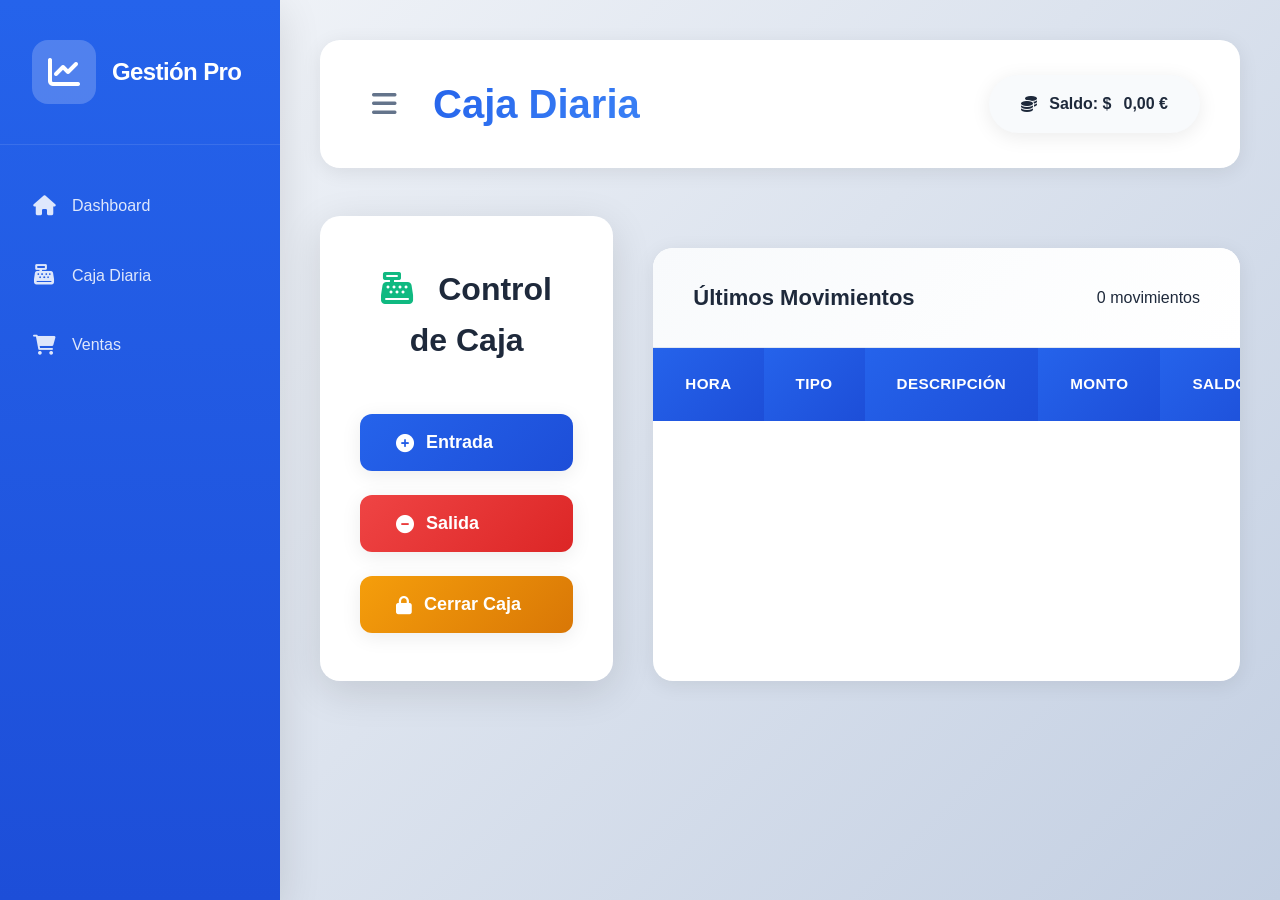
==== caja-diaria.html @ b1e97f24 "caja-ventas" ====
<!DOCTYPE html>
<html lang="es">
<head>
    <meta charset="UTF-8">
    <meta name="viewport" content="width=device-width, initial-scale=1.0">
    <title>Caja Diaria - Gestión de Ventas Pro</title>
    <link rel="stylesheet" href="estilos.css">
    <link href="https://cdnjs.cloudflare.com/ajax/libs/font-awesome/6.0.0/css/all.min.css" rel="stylesheet">
</head>
<body>
    <div class="container">
        <nav class="sidebar">
            <div class="logo">
                <i class="fas fa-chart-line"></i>
                <h2>Gestión Pro</h2>
            </div>
            <ul class="nav-menu">
                <li class="nav-item">
                    <a href="index.html" class="nav-link">
                        <i class="fas fa-home"></i>
                        <span>Dashboard</span>
                    </a>
                </li>
                <li class="nav-item active">
                    <a href="caja-diaria.html" class="nav-link">
                        <i class="fas fa-cash-register"></i>
                        <span>Caja Diaria</span>
                    </a>
                </li>
                <li class="nav-item">
                    <a href="ventas.html" class="nav-link">
                        <i class="fas fa-shopping-cart"></i>
                        <span>Ventas</span>
                    </a>
                </li>
            </ul>
        </nav>

        <main class="main-content">
            <header class="header">
                <div class="header-left">
                    <i class="fas fa-bars menu-toggle"></i>
                    <h1>Caja Diaria</h1>
                </div>
                <div class="header-right">
                    <span class="user-profile">
                        <i class="fas fa-coins"></i>
                        Saldo: $<span id="caja-total">0.00</span>
                    </span>
                </div>
            </header>

            <div class="caja-container">
                <div class="caja-card">
                    <div class="caja-header">
                        <h2><i class="fas fa-cash-register"></i> Control de Caja</h2>
                        <div class="caja-actions">
                            <button class="btn btn-primary btn-lg" onclick="app.addEntrada()">
                                <i class="fas fa-plus-circle"></i> Entrada
                            </button>
                            <button class="btn btn-danger btn-lg" onclick="app.addSalida()">
                                <i class="fas fa-minus-circle"></i> Salida
                            </button>
                            <button class="btn btn-warning btn-lg" onclick="app.cerrarCaja()">
                                <i class="fas fa-lock"></i> Cerrar Caja
                            </button>
                        </div>
                    </div>
                </div>

                <div class="table-container">
                    <div class="table-header">
                        <h3>Últimos Movimientos</h3>
                        <span id="total-movimientos">0 movimientos</span>
                    </div>
                    <table class="data-table">
                        <thead>
                            <tr>
                                <th>Hora</th>
                                <th>Tipo</th>
                                <th>Descripción</th>
                                <th>Monto</th>
                                <th>Saldo</th>
                            </tr>
                        </thead>
                        <tbody id="caja-movimientos"></tbody>
                    </table>
                </div>
            </div>
        </main>
    </div>

    <script src="app.js"></script>
</body>
</html>
---- estilos.css ----
/* ========================================
   GESTIÓN DE VENTAS PRO - ESTILOS COMPLETOS
   ======================================== */

* {
    margin: 0;
    padding: 0;
    box-sizing: border-box;
}

:root {
    /* Colores Primarios */
    --primary-color: #2563eb;
    --primary-dark: #1d4ed8;
    --primary-light: #3b82f6;
    
    /* Colores Secundarios */
    --secondary-color: #f8fafc;
    --secondary-dark: #e2e8f0;
    
    /* Colores de Estado */
    --success: #10b981;
    --success-dark: #059669;
    --danger: #ef4444;
    --danger-dark: #dc2626;
    --warning: #f59e0b;
    --warning-dark: #d97706;
    
    /* Texto */
    --text-primary: #1e293b;
    --text-secondary: #64748b;
    --text-muted: #94a3b8;
    
    /* Sombras */
    --shadow: 0 4px 20px rgba(0,0,0,0.08);
    --shadow-lg: 0 10px 40px rgba(0,0,0,0.12);
    --shadow-hover: 0 20px 60px rgba(0,0,0,0.15);
    
    /* Bordes */
    --border-color: #e2e8f0;
    --border-radius: 12px;
    --border-radius-lg: 20px;
}

/* BASE */
body {
    font-family: 'Inter', -apple-system, BlinkMacSystemFont, 'Segoe UI', Roboto, sans-serif;
    background: linear-gradient(135deg, #f5f7fa 0%, #c3cfe2 100%);
    color: var(--text-primary);
    line-height: 1.6;
    overflow-x: hidden;
}

.container {
    display: flex;
    min-height: 100vh;
}

/* SIDEBAR */
.sidebar {
    width: 280px;
    background: linear-gradient(180deg, var(--primary-color) 0%, var(--primary-dark) 100%);
    color: white;
    position: fixed;
    height: 100vh;
    z-index: 1000;
    box-shadow: var(--shadow-lg);
    transition: all 0.3s cubic-bezier(0.4, 0, 0.2, 1);
}

.logo {
    padding: 2.5rem 2rem;
    display: flex;
    align-items: center;
    gap: 1rem;
    border-bottom: 1px solid rgba(255,255,255,0.1);
}

.logo i {
    font-size: 2rem;
    background: rgba(255,255,255,0.2);
    padding: 1rem;
    border-radius: 16px;
}

.logo h2 {
    font-size: 1.5rem;
    font-weight: 800;
    letter-spacing: -0.025em;
}

.nav-menu {
    list-style: none;
    padding: 1.5rem 0;
}

.nav-item {
    margin: 0.25rem 0;
}

.nav-link {
    display: flex;
    align-items: center;
    gap: 1rem;
    padding: 1.25rem 2rem;
    color: rgba(255,255,255,0.85);
    text-decoration: none;
    transition: all 0.3s cubic-bezier(0.4, 0, 0.2, 1);
    font-weight: 500;
    position: relative;
}

.nav-link:hover,
.nav-link.active {
    background: rgba(255,255,255,0.15);
    color: white;
    transform: translateX(8px);
    border-right: 4px solid rgba(255,255,255,0.3);
}

.nav-link i {
    font-size: 1.25rem;
    width: 24px;
    text-align: center;
}

/* MAIN CONTENT */
.main-content {
    margin-left: 280px;
    flex: 1;
    padding: 2.5rem;
    min-height: 100vh;
}

.header {
    display: flex;
    justify-content: space-between;
    align-items: center;
    margin-bottom: 3rem;
    background: white;
    padding: 2rem 2.5rem;
    border-radius: var(--border-radius-lg);
    box-shadow: var(--shadow);
    backdrop-filter: blur(10px);
}

.header-left {
    display: flex;
    align-items: center;
    gap: 1.5rem;
}

.header-left h1 {
    font-size: 2.5rem;
    font-weight: 800;
    background: linear-gradient(135deg, var(--primary-color), var(--primary-light));
    -webkit-background-clip: text;
    -webkit-text-fill-color: transparent;
    background-clip: text;
}

.menu-toggle {
    font-size: 1.75rem;
    cursor: pointer;
    color: var(--text-secondary);
    padding: 0.75rem;
    border-radius: 12px;
    transition: all 0.3s ease;
}

.menu-toggle:hover {
    background: var(--secondary-color);
    color: var(--primary-color);
}

.user-profile {
    display: flex;
    align-items: center;
    gap: 0.75rem;
    padding: 1rem 2rem;
    background: var(--secondary-color);
    border-radius: 50px;
    font-weight: 600;
    box-shadow: var(--shadow);
    transition: all 0.3s ease;
}

.user-profile:hover {
    transform: translateY(-2px);
    box-shadow: var(--shadow-hover);
}

/* CARDS */
.dashboard-grid {
    display: grid;
    grid-template-columns: repeat(auto-fit, minmax(320px, 1fr));
    gap: 2rem;
    margin-bottom: 3rem;
}

.card {
    background: white;
    border-radius: var(--border-radius-lg);
    padding: 2.5rem 2rem;
    box-shadow: var(--shadow);
    transition: all 0.4s cubic-bezier(0.4, 0, 0.2, 1);
    position: relative;
    overflow: hidden;
}

.card::before {
    content: '';
    position: absolute;
    top: 0;
    left: 0;
    right: 0;
    height: 5px;
    background: linear-gradient(90deg, var(--primary-color), var(--success), var(--warning));
}

.card:hover {
    transform: translateY(-12px) scale(1.02);
    box-shadow: var(--shadow-hover);
}

.card-header {
    display: flex;
    align-items: center;
    gap: 1rem;
    margin-bottom: 1.5rem;
}

.card-header i {
    font-size: 2.25rem;
    color: var(--primary-color);
    width: 50px;
    height: 50px;
    display: flex;
    align-items: center;
    justify-content: center;
    background: linear-gradient(135deg, rgba(37,99,235,0.1), rgba(37,99,235,0.05));
    border-radius: 16px;
}

.card-header h3 {
    font-size: 1.125rem;
    font-weight: 700;
    color: var(--text-primary);
}

.metric {
    font-size: 3rem;
    font-weight: 800;
    color: var(--text-primary);
    line-height: 1;
    margin-bottom: 0.5rem;
    background: linear-gradient(135deg, var(--text-primary), var(--text-secondary));
    -webkit-background-clip: text;
    -webkit-text-fill-color: transparent;
    background-clip: text;
}

.metric-change {
    font-size: 1rem;
    font-weight: 700;
    padding: 0.5rem 1rem;
    border-radius: 20px;
    display: inline-flex;
    align-items: center;
    gap: 0.5rem;
}

.metric-change.positive {
    background: rgba(16, 185, 129, 0.15);
    color: var(--success);
}

.metric-change.negative {
    background: rgba(239, 68, 68, 0.15);
    color: var(--danger);
}

/* BUTTONS */
.btn {
    padding: 14px 28px;
    border: none;
    border-radius: var(--border-radius);
    font-weight: 700;
    cursor: pointer;
    transition: all 0.3s cubic-bezier(0.4, 0, 0.2, 1);
    display: inline-flex;
    align-items: center;
    gap: 0.75rem;
    text-decoration: none;
    font-size: 1rem;
    position: relative;
    overflow: hidden;
}

.btn::before {
    content: '';
    position: absolute;
    top: 0;
    left: -100%;
    width: 100%;
    height: 100%;
    background: linear-gradient(90deg, transparent, rgba(255,255,255,0.3), transparent);
    transition: left 0.5s;
}

.btn:hover::before {
    left: 100%;
}

.btn-primary {
    background: linear-gradient(135deg, var(--primary-color), var(--primary-dark));
    color: white;
    box-shadow: var(--shadow);
}

.btn-primary:hover {
    transform: translateY(-3px);
    box-shadow: var(--shadow-hover);
}

.btn-success {
    background: linear-gradient(135deg, var(--success), var(--success-dark));
    color: white;
    box-shadow: var(--shadow);
}

.btn-success:hover {
    transform: translateY(-3px);
    box-shadow: var(--shadow-hover);
}

.btn-danger {
    background: linear-gradient(135deg, var(--danger), var(--danger-dark));
    color: white;
    box-shadow: var(--shadow);
}

.btn-danger:hover {
    transform: translateY(-3px);
    box-shadow: var(--shadow-hover);
}

.btn-warning {
    background: linear-gradient(135deg, var(--warning), var(--warning-dark));
    color: white;
    box-shadow: var(--shadow);
}

.btn-warning:hover {
    transform: translateY(-3px);
    box-shadow: var(--shadow-hover);
}

.btn-lg {
    padding: 18px 36px;
    font-size: 1.125rem;
}

.btn-icon {
    background: var(--secondary-color);
    border: 2px solid var(--border-color);
    width: 48px;
    height: 48px;
    border-radius: 12px;
    margin: 0 0.25rem;
    transition: all 0.3s ease;
}

.btn-icon:hover {
    background: var(--primary-color);
    color: white;
    border-color: var(--primary-color);
    transform: scale(1.15) rotate(5deg);
}

/* TABLES */
.table-container {
    background: white;
    border-radius: var(--border-radius-lg);
    box-shadow: var(--shadow);
    overflow: hidden;
    margin-top: 2rem;
}

.table-header {
    display: flex;
    justify-content: space-between;
    align-items: center;
    padding: 2rem 2.5rem;
    background: linear-gradient(135deg, var(--secondary-color), white);
    border-bottom: 1px solid var(--border-color);
}

.table-header h3 {
    font-size: 1.375rem;
    font-weight: 700;
    color: var(--text-primary);
}

.data-table {
    width: 100%;
    border-collapse: collapse;
}

.data-table th {
    background: linear-gradient(135deg, var(--primary-color), var(--primary-dark));
    color: white;
    padding: 1.5rem 2rem;
    text-align: left;
    font-weight: 700;
    font-size: 0.95rem;
    letter-spacing: 0.025em;
    text-transform: uppercase;
}

.data-table td {
    padding: 1.75rem 2rem;
    border-bottom: 1px solid var(--border-color);
    transition: all 0.3s ease;
}

.data-table tr {
    transition: all 0.3s ease;
}

.data-table tr:hover {
    background: linear-gradient(135deg, rgba(37,99,235,0.03), rgba(37,99,235,0.01));
    transform: scale(1.01);
}

.positive {
    color: var(--success) !important;
    font-weight: 700;
}

.negative {
    color: var(--danger) !important;
    font-weight: 700;
}

/* BADGES */
.badge {
    padding: 0.5rem 1rem;
    border-radius: 25px;
    font-size: 0.875rem;
    font-weight: 700;
    text-transform: uppercase;
    letter-spacing: 0.025em;
}

.badge.success {
    background: rgba(16, 185, 129, 0.15);
    color: var(--success);
}

.badge.danger {
    background: rgba(239, 68, 68, 0.15);
    color: var(--danger);
}

/* CAJA ESPECÍFICO */
.caja-container {
    display: grid;
    grid-template-columns: 1fr 2fr;
    gap: 2.5rem;
}

.caja-card {
    background: white;
    border-radius: var(--border-radius-lg);
    padding: 3rem 2.5rem;
    box-shadow: var(--shadow-lg);
    display: flex;
    flex-direction: column;
    align-items: center;
    text-align: center;
}

.caja-header h2 {
    font-size: 2rem;
    margin-bottom: 1rem;
    color: var(--text-primary);
}

.caja-header h2 i {
    color: var(--success);
    margin-right: 1rem;
}

.caja-actions {
    display: flex;
    flex-direction: column;
    gap: 1.5rem;
    margin-top: 3rem;
    width: 100%;
}

.caja-total {
    font-size: 4.5rem;
    font-weight: 900;
    background: linear-gradient(135deg, var(--success), var(--success-dark));
    -webkit-background-clip: text;
    -webkit-text-fill-color: transparent;
    background-clip: text;
    margin: 1rem 0 2rem 0;
}

/* FILTERS */
.filters {
    display: flex;
    gap: 1.5rem;
    margin-bottom: 2.5rem;
    flex-wrap: wrap;
    align-items: center;
}

.filter-select,
.filter-search,
.filter-date {
    padding: 1rem 1.5rem;
    border: 2px solid var(--border-color);
    border-radius: var(--border-radius);
    font-size: 1rem;
    background: white;
    transition: all 0.3s ease;
    min-width: 200px;
}

.filter-select:focus,
.filter-search:focus,
.filter-date:focus {
    outline: none;
    border-color: var(--primary-color);
    box-shadow: 0 0 0 4px rgba(37, 99, 235, 0.1);
    transform: translateY(-2px);
}

.filter-count {
    background: linear-gradient(135deg, rgba(37,99,235,0.1), rgba(37,99,235,0.05));
    padding: 1rem 1.75rem;
    border-radius: 25px;
    font-weight: 700;
    color: var(--primary-color);
    border: 2px solid rgba(37,99,235,0.2);
}

/* PROGRESS BAR */
.progress-container {
    margin-top: 1.5rem;
}

.progress-bar {
    width: 100%;
    height: 16px;
    background: var(--secondary-dark);
    border-radius: 10px;
    overflow: hidden;
    margin-bottom: 1rem;
    box-shadow: inset 0 2px 4px rgba(0,0,0,0.05);
}

.progress-fill {
    height: 100%;
    background: linear-gradient(90deg, var(--primary-color), var(--success));
    border-radius: 10px;
    transition: width 2s cubic-bezier(0.4, 0, 0.2, 1);
    box-shadow: 0 0 20px rgba(37,99,235,0.4);
}

.progress-text {
    font-weight: 700;
    color: var(--text-primary);
    font-size: 1.125rem;
}

/* STATS ROW */
.stats-row {
    display: grid;
    grid-template-columns: 1fr;
    gap: 2rem;
}

.stat-card {
    background: white;
    border-radius: var(--border-radius-lg);
    padding: 3rem;
    box-shadow: var(--shadow);
}

.stat-card.large h4 {
    font-size: 1.5rem;
    margin-bottom: 2rem;
    color: var(--text-primary);
}

/* ANIMACIONES */
@keyframes fadeInUp {
    from {
        opacity: 0;
        transform: translateY(40px);
    }
    to {
        opacity: 1;
        transform: translateY(0);
    }
}

@keyframes float {
    0%, 100% { transform: translateY(0px); }
    50% { transform: translateY(-10px); }
}

.card,
.caja-card,
.table-container {
    animation: fadeInUp 0.8s cubic-bezier(0.4, 0, 0.2, 1) forwards;
}

.card:nth-child(1) { animation-delay: 0.1s; }
.card:nth-child(2) { animation-delay: 0.2s; }
.card:nth-child(3) { animation-delay: 0.3s; }
.card:nth-child(4) { animation-delay: 0.4s; }

/* RESPONSIVE */
@media (max-width: 1024px) {
    .main-content {
        margin-left: 0;
        padding: 1.5rem;
    }
    
    .sidebar {
        transform: translateX(-100%);
    }
    
    .caja-container {
        grid-template-columns: 1fr;
        gap: 2rem;
    }
}

@media (max-width: 768px) {
    .header {
        flex-direction: column;
        gap: 2rem;
        text-align: center;
    }
    
    .dashboard-grid {
        grid-template-columns: 1fr;
        gap: 1.5rem;
    }
    
    .filters {
        flex-direction: column;
        align-items: stretch;
    }
    
    .filter-select,
    .filter-search {
        min-width: auto;
    }
    
    .caja-actions {
        flex-direction: row;
        flex-wrap: wrap;
    }
    
    .btn-lg {
        flex: 1;
        min-width: 140px;
    }
}

@media (max-width: 480px) {
    .header-left h1 {
        font-size: 2rem;
    }
    
    .metric {
        font-size: 2.25rem;
    }
    
    .caja-total {
        font-size: 3.5rem;
    }
}

/* SCROLLBAR PERSONALIZADA */
::-webkit-scrollbar {
    width: 8px;
}

::-webkit-scrollbar-track {
    background: var(--secondary-color);
}

::-webkit-scrollbar-thumb {
    background: var(--primary-color);
    border-radius: 4px;
}

::-webkit-scrollbar-thumb:hover {
    background: var(--primary-dark);
}
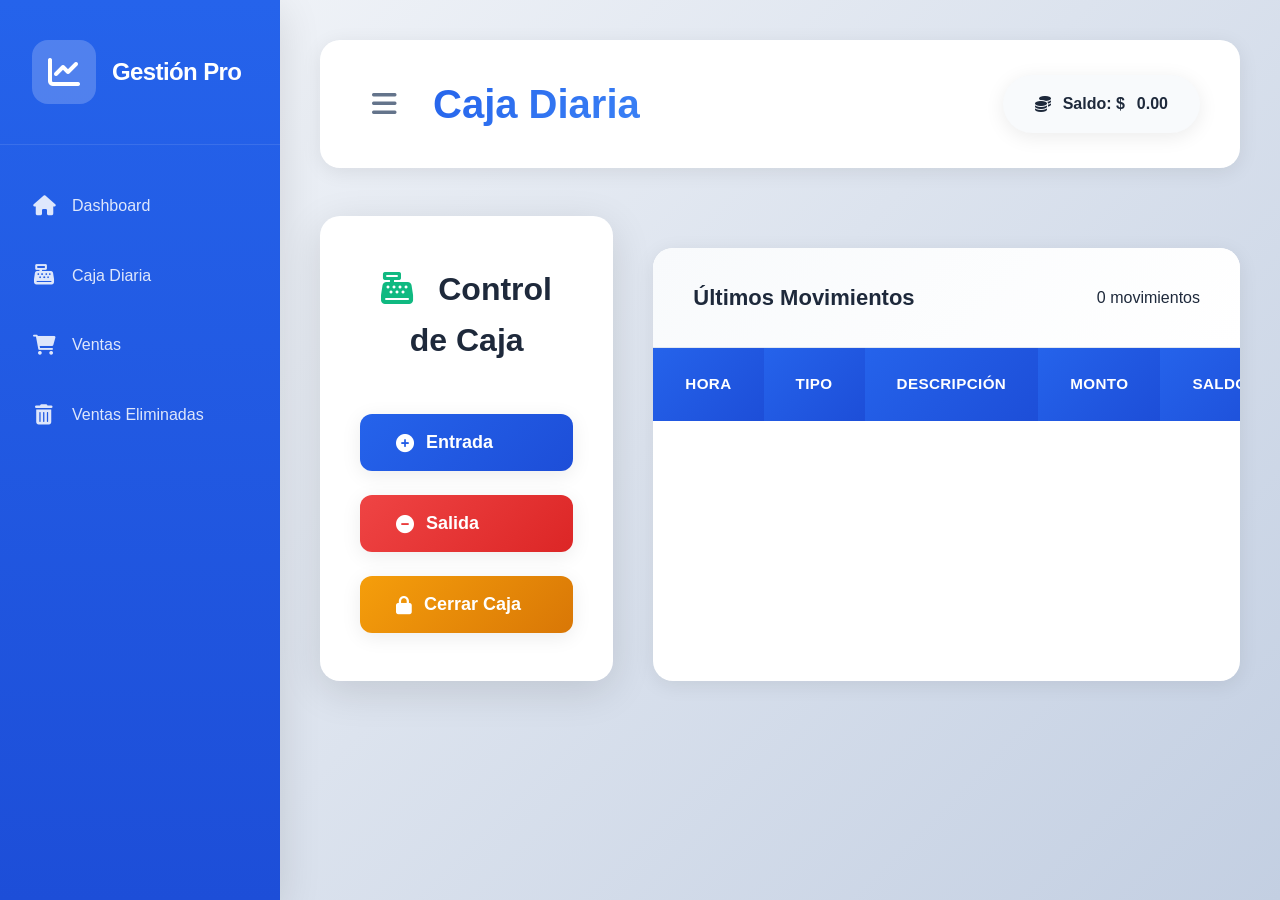
==== commit c32cc9b4: "Agrege ventas" ====
--- a/caja-diaria.html
+++ b/caja-diaria.html
@@ -31,6 +31,12 @@
                     <a href="ventas.html" class="nav-link">
                         <i class="fas fa-shopping-cart"></i>
                         <span>Ventas</span>
+                    </a>
+                </li>
+                <li class="nav-item active">
+                    <a href="ventas-eliminadas.html" class="nav-link">
+                        <i class="fas fa-trash-alt"></i>
+                        <span>Ventas Eliminadas</span>
                     </a>
                 </li>
             </ul>
--- a/estilos.css
+++ b/estilos.css
@@ -706,4 +706,150 @@
 
 ::-webkit-scrollbar-thumb:hover {
     background: var(--primary-dark);
+}
+/* VENTAS ELIMINADAS - ESTILOS ESPECÍFICOS */
+.header-subtitle {
+    display: block;
+    font-size: 1.1rem;
+    color: var(--text-secondary);
+    margin-top: 0.25rem;
+}
+
+.header-stats {
+    display: flex;
+    gap: 2rem;
+    align-items: center;
+    margin-right: 1rem;
+}
+
+.stat-item {
+    text-align: center;
+    font-weight: 700;
+}
+
+.stat-item strong {
+    display: block;
+    font-size: 1.5rem;
+    color: var(--primary-color);
+}
+
+.stat-item small {
+    color: var(--text-muted);
+    font-size: 0.875rem;
+}
+
+.danger-icon {
+    color: var(--danger) !important;
+    border-color: var(--danger) !important;
+}
+
+.danger-icon:hover {
+    background: var(--danger) !important;
+}
+
+.table-wrapper {
+    max-height: 600px;
+    overflow-y: auto;
+}
+
+.row-checkbox {
+    width: 20px;
+    height: 20px;
+    accent-color: var(--danger);
+}
+
+/* MODAL */
+.modal {
+    display: none;
+    position: fixed;
+    top: 0;
+    left: 0;
+    width: 100%;
+    height: 100%;
+    background: rgba(0,0,0,0.5);
+    backdrop-filter: blur(5px);
+    z-index: 2000;
+    align-items: center;
+    justify-content: center;
+    opacity: 0;
+    transition: all 0.3s ease;
+}
+
+.modal.active {
+    display: flex;
+    opacity: 1;
+}
+
+.modal-content {
+    background: white;
+    border-radius: var(--border-radius-lg);
+    max-width: 500px;
+    width: 90%;
+    max-height: 80vh;
+    overflow-y: auto;
+    box-shadow: var(--shadow-hover);
+    transform: scale(0.8);
+    transition: all 0.3s cubic-bezier(0.4, 0, 0.2, 1);
+}
+
+.modal.active .modal-content {
+    transform: scale(1);
+}
+
+.modal-header {
+    display: flex;
+    justify-content: space-between;
+    align-items: center;
+    padding: 2rem 2.5rem 1.5rem;
+    border-bottom: 1px solid var(--border-color);
+}
+
+.modal-header h3 {
+    font-size: 1.5rem;
+    font-weight: 700;
+}
+
+.btn-close {
+    background: none;
+    border: none;
+    font-size: 2rem;
+    cursor: pointer;
+    color: var(--text-muted);
+    width: 40px;
+    height: 40px;
+    display: flex;
+    align-items: center;
+    justify-content: center;
+    border-radius: 50%;
+    transition: all 0.3s ease;
+}
+
+.btn-close:hover {
+    background: var(--danger);
+    color: white;
+}
+
+.modal-body {
+    padding: 0 2.5rem 2rem;
+    font-size: 1.1rem;
+    line-height: 1.6;
+}
+
+.modal-actions {
+    display: flex;
+    gap: 1rem;
+    padding: 1.5rem 2.5rem 2rem;
+    border-top: 1px solid var(--border-color);
+    justify-content: flex-end;
+}
+
+.btn-sm {
+    padding: 10px 20px;
+    font-size: 0.95rem;
+}
+
+.btn-secondary {
+    background: var(--secondary-color);
+    color: var(--text-primary);
+    border: 2px solid var(--border-color);
 }
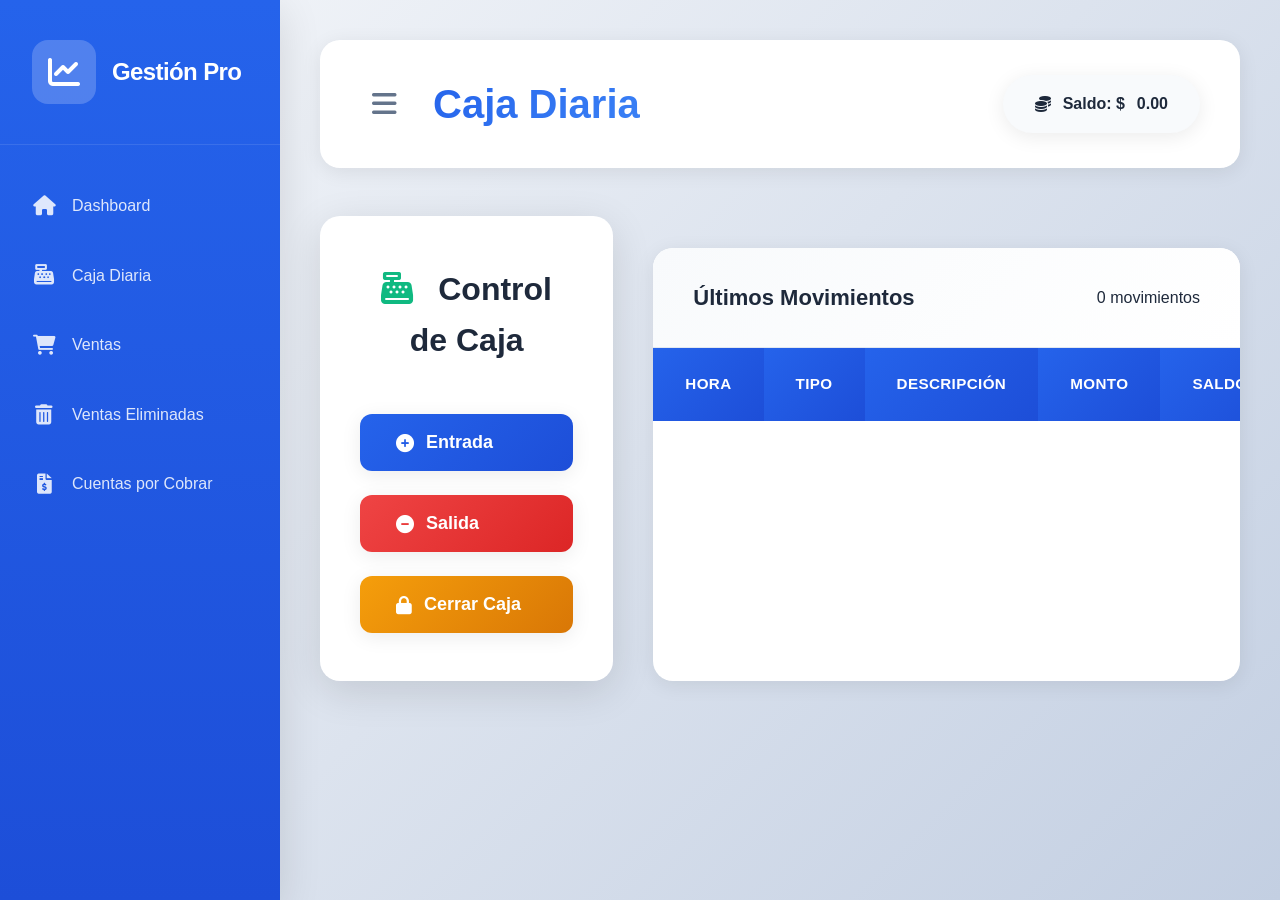
==== commit bf31ac31: "Actualizacion" ====
--- a/caja-diaria.html
+++ b/caja-diaria.html
@@ -37,6 +37,12 @@
                     <a href="ventas-eliminadas.html" class="nav-link">
                         <i class="fas fa-trash-alt"></i>
                         <span>Ventas Eliminadas</span>
+                    </a>
+                </li>
+                 <li class="nav-item active">
+                    <a href="cuentas-cobrar.html" class="nav-link">
+                        <i class="fas fa-file-invoice-dollar"></i>
+                        <span>Cuentas por Cobrar</span>
                     </a>
                 </li>
             </ul>
--- a/estilos.css
+++ b/estilos.css
@@ -852,4 +852,109 @@
     background: var(--secondary-color);
     color: var(--text-primary);
     border: 2px solid var(--border-color);
+}
+/* CUENTAS POR COBRAR - ESTILOS */
+.advanced-filters {
+    display: grid;
+    grid-template-columns: 1fr 1fr auto;
+    gap: 2rem;
+    margin-bottom: 3rem;
+}
+
+.filter-group {
+    display: flex;
+    gap: 1rem;
+}
+
+.status-cards {
+    display: grid;
+    grid-template-columns: repeat(auto-fit, minmax(280px, 1fr));
+    gap: 2rem;
+    margin-bottom: 3rem;
+}
+
+.status-card {
+    background: white;
+    border-radius: var(--border-radius-lg);
+    padding: 2.5rem;
+    display: flex;
+    gap: 2rem;
+    box-shadow: var(--shadow);
+    transition: all 0.3s ease;
+    border-top: 6px solid;
+}
+
+.status-card.pendiente { border-top-color: var(--warning); }
+.status-card.parcial { border-top-color: var(--primary-color); }
+.status-card.pagada { border-top-color: var(--success); }
+
+.status-card:hover {
+    transform: translateY(-8px);
+    box-shadow: var(--shadow-hover);
+}
+
+.status-icon {
+    width: 80px;
+    height: 80px;
+    border-radius: 20px;
+    display: flex;
+    align-items: center;
+    justify-content: center;
+    font-size: 2rem;
+    color: white;
+}
+
+.status-card.pendiente .status-icon { background: var(--warning); }
+.status-card.parcial .status-icon { background: var(--primary-color); }
+.status-card.pagada .status-icon { background: var(--success); }
+
+.status-info h4 {
+    font-size: 2.5rem;
+    font-weight: 800;
+    margin-bottom: 0.5rem;
+}
+
+.status-info p {
+    color: var(--text-secondary);
+    font-size: 1.1rem;
+}
+
+.cliente-info {
+    display: flex;
+    flex-direction: column;
+    gap: 0.25rem;
+}
+
+.cliente-info small {
+    color: var(--text-muted);
+    font-size: 0.875rem;
+}
+
+.dias-badge {
+    padding: 0.5rem 1rem;
+    border-radius: 20px;
+    background: rgba(245, 158, 11, 0.15);
+    color: var(--warning);
+    font-weight: 700;
+    font-size: 0.9rem;
+}
+
+.dias-badge.warning {
+    background: rgba(239, 68, 68, 0.15);
+    color: var(--danger);
+}
+
+.table-actions {
+    display: flex;
+    gap: 1rem;
+}
+
+@media (max-width: 768px) {
+    .advanced-filters {
+        grid-template-columns: 1fr;
+    }
+    
+    .status-cards {
+        grid-template-columns: 1fr;
+    }
 }
